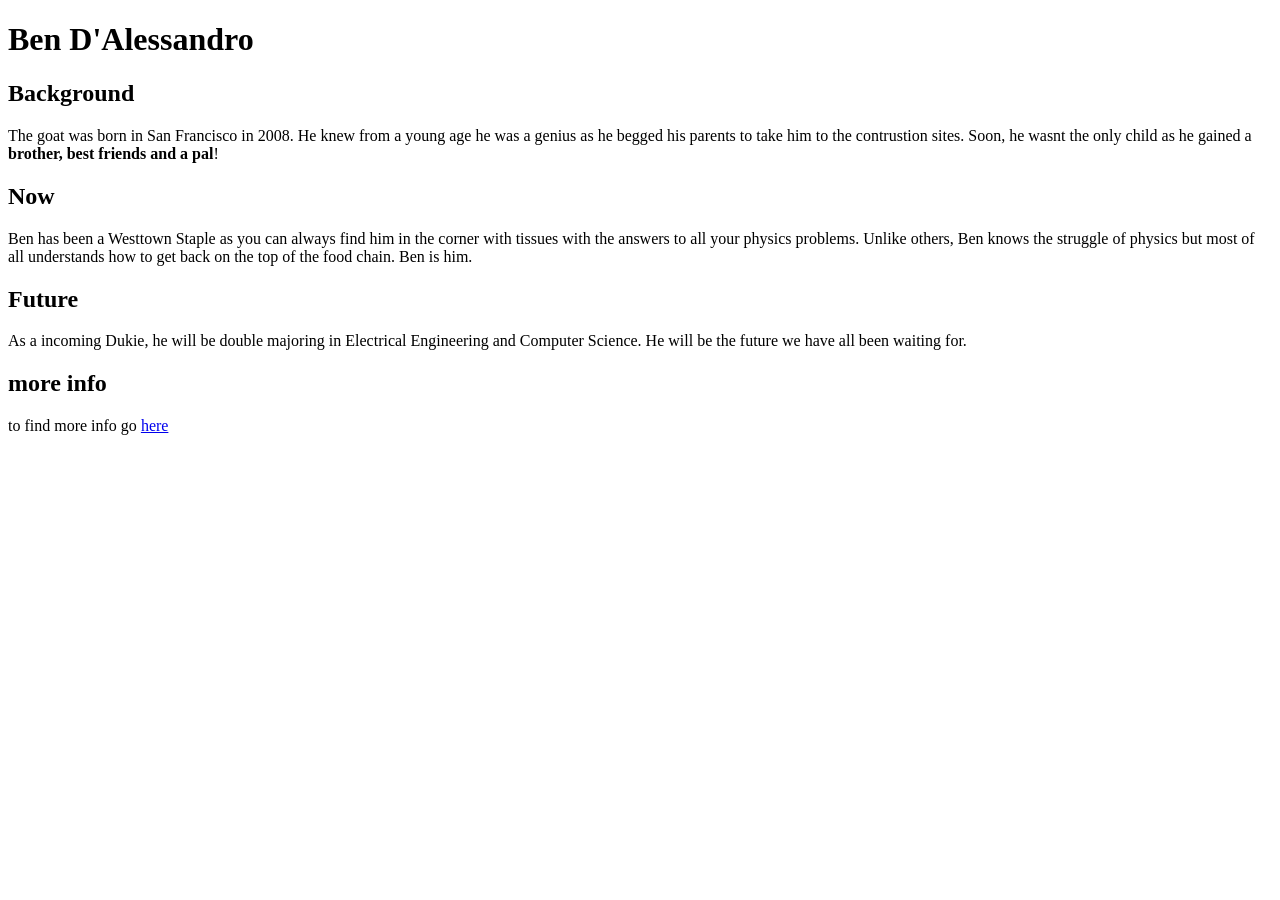
==== index.html @ d67b2fc5 "Create index.html" ====
<!DOCTYPE html>
<html>
	<head>
		<title>Your Page Title</title>
		<link rel="stylesheet" type="text/css" href="style.css">
	</head>

	<main>
	    <header><h1>Ben D'Alessandro</h1></header>
	    <article>
	        <section>
	            <h2>Background</h2>
	            <p>The goat was born in San Francisco in 2008. He knew from a young age he was a genius as he begged his parents to take him to the contrustion sites. Soon, he wasnt the only child as he gained a <strong>brother, best friends and a pal</strong>!
	            </p>
	        </section>
	        
	        <section>
	            <h2>Now</h2>
	            <p>Ben has been a Westtown Staple as you can always find him in the corner with tissues with the answers to all your physics problems. Unlike others, Ben knows the struggle of physics but most of all understands how to get back on the top of the food chain. Ben is him.
	            </p>
	        </section>
	        
	        <section>
	            <h2>Future</h2>
	            <p>As a incoming Dukie, he will be double majoring in Electrical Engineering and Computer Science. He will be the future we have all been waiting for.</p>
	        </section>
	    </article>
	    <footer>
	        <h2>more info</h2>
	        to find more info go <a href="https://en.wikipedia.org/w/index.php?search=Ben+D%27Alessandro&title=Special:Search&ns0=1">here</a>
	    </footer>

	</main>
	
</html>
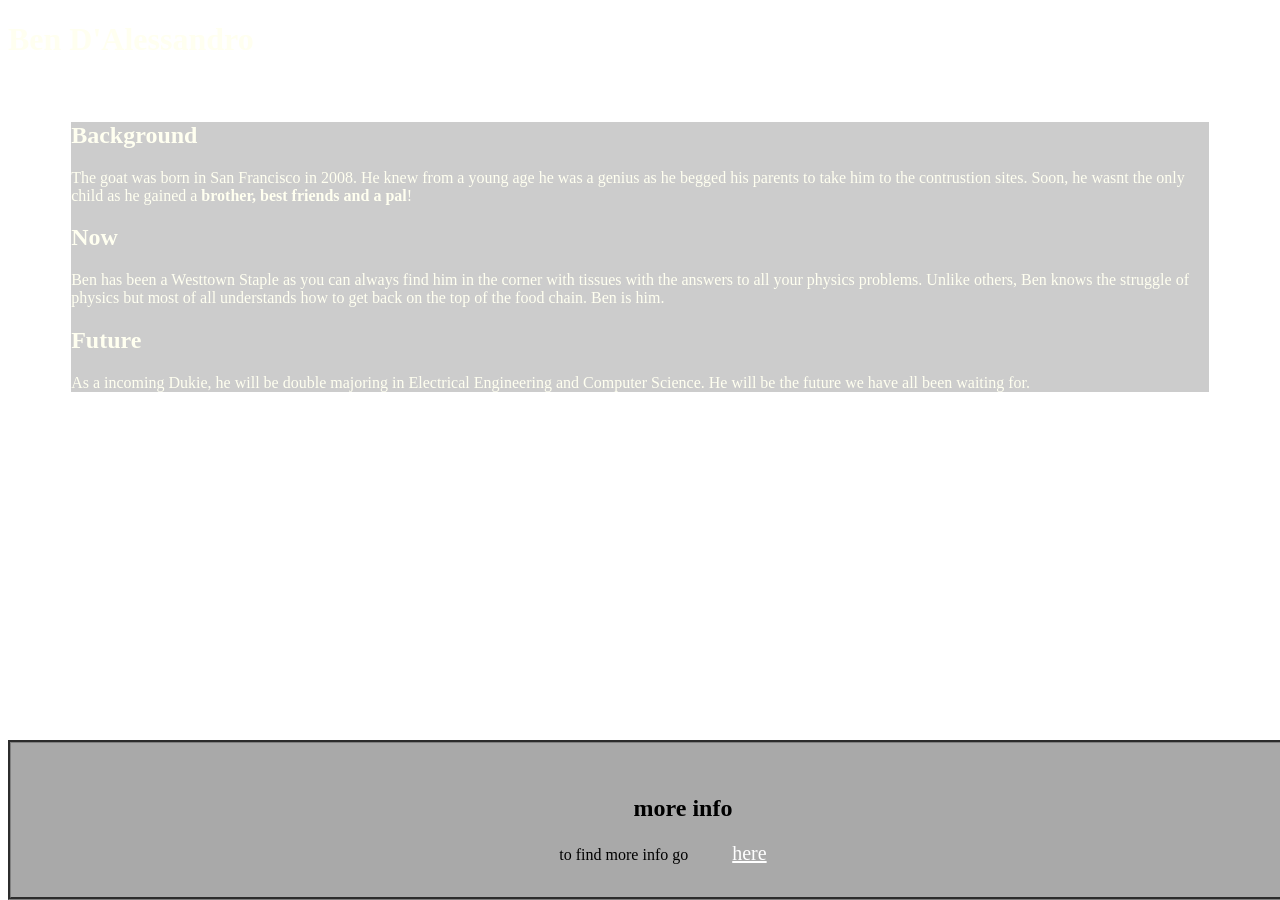
==== commit 347f22be: "Change page title from 'Your Page Title' to 'Hi'" ====
--- a/index.html
+++ b/index.html
@@ -1,7 +1,7 @@
 <!DOCTYPE html>
 <html>
 	<head>
-		<title>Your Page Title</title>
+		<title>Hi</title>
 		<link rel="stylesheet" type="text/css" href="style.css">
 	</head>
 
--- a/style.css
+++ b/style.css
@@ -0,0 +1,35 @@
+body{
+    /* You can change the background of the body*/
+    background-image:url("https://codehs.com/uploads/707f69c0b88bf17b30e5ba8a83736d27");
+    color:ivory;
+}
+
+/* Removes all default link styling */
+a:link, a:visited, a:hover, a:active{
+    margin:2em;
+    color:white;
+    font-size:20px;
+}
+
+article{
+    margin:5%;
+    
+    /* Adds a faint gray box behind the article so you can
+     see the text on the background image. If you remove the
+     background image, you may not need this box. */
+    background-color:rgba(128,128,128,0.4);
+}
+
+footer{
+    background-color:darkgray;
+    border: 3px groove  gray;
+    text-align:center;
+    color:black;
+    padding:2em;
+    
+    /* Sticks the footer to the bottom of the page*/
+    position: fixed;
+    bottom: 0;
+    width:100%;
+    
+}
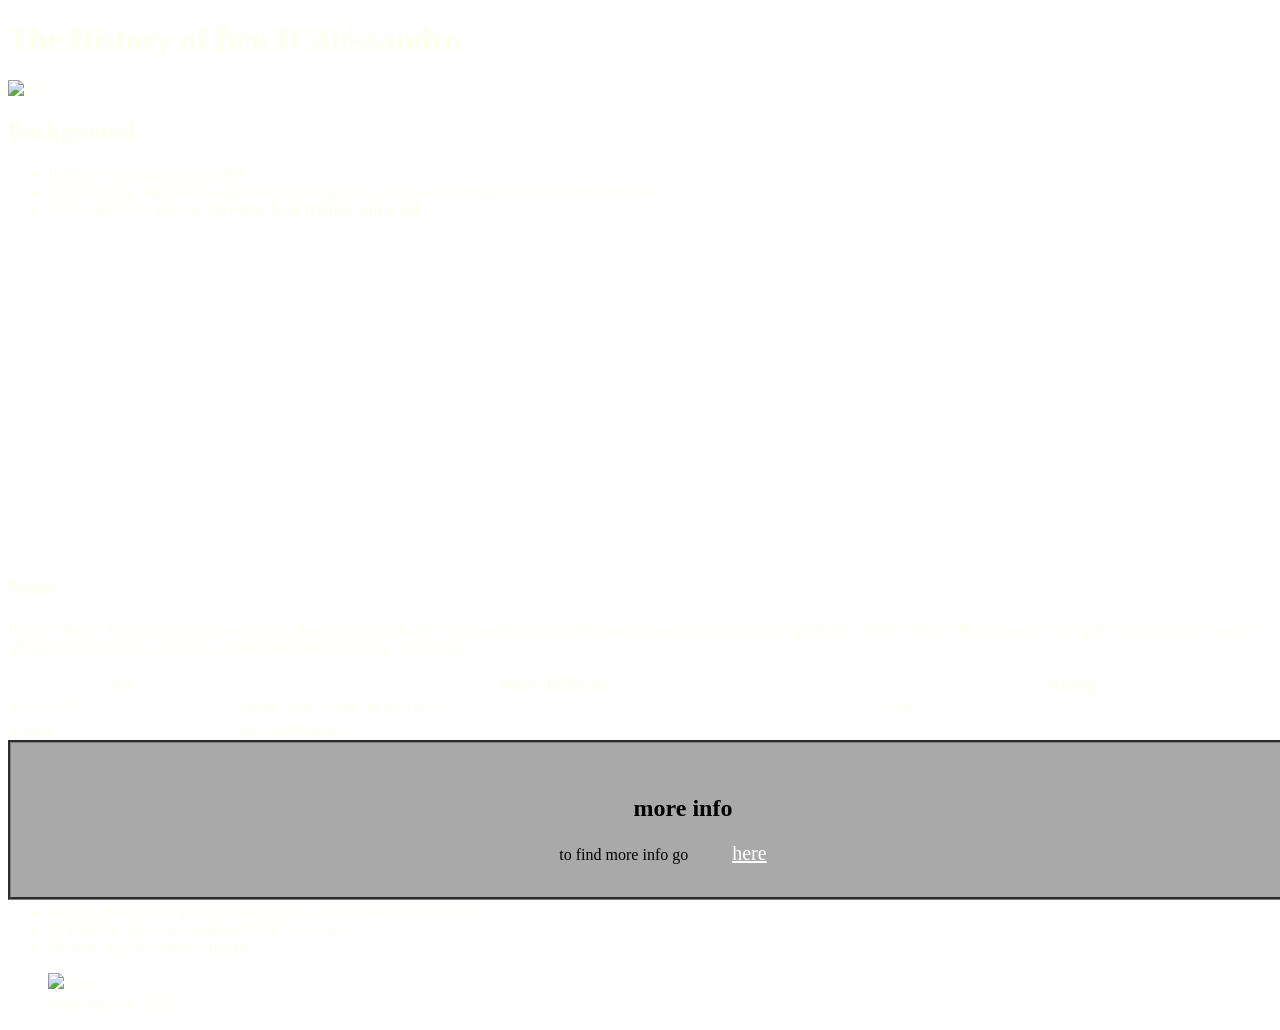
==== commit 1ec2b0ed: "Update index.html with new content and structure" ====
--- a/index.html
+++ b/index.html
@@ -1,35 +1,81 @@
 <!DOCTYPE html>
 <html>
 	<head>
-		<title>Hi</title>
+		<title>Ben D'Alessandro</title>
 		<link rel="stylesheet" type="text/css" href="style.css">
+		<meta charset="UTF-8">
 	</head>
 
-	<main>
-	    <header><h1>Ben D'Alessandro</h1></header>
-	    <article>
-	        <section>
-	            <h2>Background</h2>
-	            <p>The goat was born in San Francisco in 2008. He knew from a young age he was a genius as he begged his parents to take him to the contrustion sites. Soon, he wasnt the only child as he gained a <strong>brother, best friends and a pal</strong>!
-	            </p>
-	        </section>
-	        
-	        <section>
-	            <h2>Now</h2>
-	            <p>Ben has been a Westtown Staple as you can always find him in the corner with tissues with the answers to all your physics problems. Unlike others, Ben knows the struggle of physics but most of all understands how to get back on the top of the food chain. Ben is him.
-	            </p>
-	        </section>
-	        
-	        <section>
-	            <h2>Future</h2>
-	            <p>As a incoming Dukie, he will be double majoring in Electrical Engineering and Computer Science. He will be the future we have all been waiting for.</p>
-	        </section>
-	    </article>
-	    <footer>
-	        <h2>more info</h2>
-	        to find more info go <a href="https://en.wikipedia.org/w/index.php?search=Ben+D%27Alessandro&title=Special:Search&ns0=1">here</a>
-	    </footer>
+	<body>
 
-	</main>
-	
+	    <div class="header">
+	        <header><h1>The History of Ben D'Alessandro</h1></header>
+	    </div>
+
+	    <div class="background">
+	        <img src="https://codehs.com/uploads/eb7f86fe8139d083f0638828608a2a5a" alt="Ben" width="301px" height="401px" class="center">
+	        <h2>Background</h2>
+	        <ul class="center">
+	            <li>Born in San Francisco in 2008</li>
+	            <li>From a young age he was a genius as he begged his parents to take him to the contrustion sites</li>
+	            <li>Only child as he gained a <strong>brother, best friends and a pal</strong>!</li>
+	        </ul>
+
+	        <iframe class="center" width="560" height="315" src="https://www.youtube.com/embed/HdVg-2jn2OU?si=gzWe3Zu2I9cEXacu" title="YouTube video player" frameborder="0" allow="accelerometer; autoplay; clipboard-write; encrypted-media; gyroscope; picture-in-picture; web-share" allowfullscreen></iframe>
+	    </div>
+
+	    <div class="now">
+	        <h2>Now</h2>
+	        <p>
+	        Ben has been a Westtown Staple as you can always find him in the corner with tissues with the answers to all your physics problems. Unlike others, Ben knows the struggle of physics but most of all understands how to get back on the top of the food chain. Ben is him.
+	        </p>
+
+	        <table style="width:100%">
+	          <tr>
+	            <th>Job</th>
+	            <th>What did he do</th>
+	            <th>Rating</th>
+	          </tr>
+	          <tr>
+	            <td>Physics TA</td>
+	            <td>Always with tissues in the corner</td>
+	            <td>5 stars</td>
+	          </tr>
+	          <tr>
+	            <td>Friend</td>
+	            <td>Nice and helpful</td>
+	            <td><a href="https://www.ratemyprofessors.com/">5 stars</a></td>
+	          </tr>
+	        </table>
+	    </div>
+
+	    <div class="future">
+	        <h2>Future</h2>
+	        <p>As a incoming Dukie, he will be <i>double majoring</i> in Electrical Engineering and Computer Science. He will be the future we have all been waiting for.</p>
+	        <figure>
+            <img src="https://codehs.com/uploads/9d40e1af1ee25b67624655f989a83ed5" alt="Duke" width =650px height=450px class="center">
+            <figcaption>Duke Mascot, 2026, <a href="https://goduke.com/feature/BlueDevilMascot">https://goduke.com/feature/BlueDevilMascot</a></figcaption>
+            </figure>
+
+
+	        <ul class="center">
+	            <li>Ben has made many projects such as his scienctific Research project</li>
+	            <li>At Duke he hopes to continue being non chalant</li>
+	            <li>He will miss his friends <strong>dearly</strong></li>
+	        </ul>
+	    </div>
+            <figure>
+            <img src="https://codehs.com/uploads/19a059f18159a1ccd82a516e4aa49938" alt="Duke" width =650px height=450px class="center">
+            <figcaption>Duke Mascot, 2026, <a href="https://www.google.com/search?q=crying+emoji&sca_esv=e8481ae40804fa8e&rlz=1C5CHFA_enUS975US1003&udm=2&biw=1440&bih=754&ei=PL7XaYroN_ys5NoPj7al2QE&oq=crying+&gs_lp=[base64]&sclient=gws-wiz-img#sv=CAMSXhoyKhBlLXBFVzBwMzBaVllrNWNNMg5wRVcwcDMwWlZZazVjTToOQndrT1pIdmdDV042N00gBCokCg55NHZxd2JXVTVTWnctTRIQZS1wRVcwcDMwWlZZazVjTRgAMAEYByDXr-vpD0oIEAEYASABKAE">Go</a></figcaption>
+            </figure>
+
+	    <div class="footer">
+	        <footer>
+	            <h2>more info</h2>
+	            to find more info go 
+	            <a href="https://en.wikipedia.org/w/index.php?search=Ben+D%27Alessandro&title=Special:Search&ns0=1">here</a>
+	        </footer>
+	    </div>
+
+	</body>
 </html>
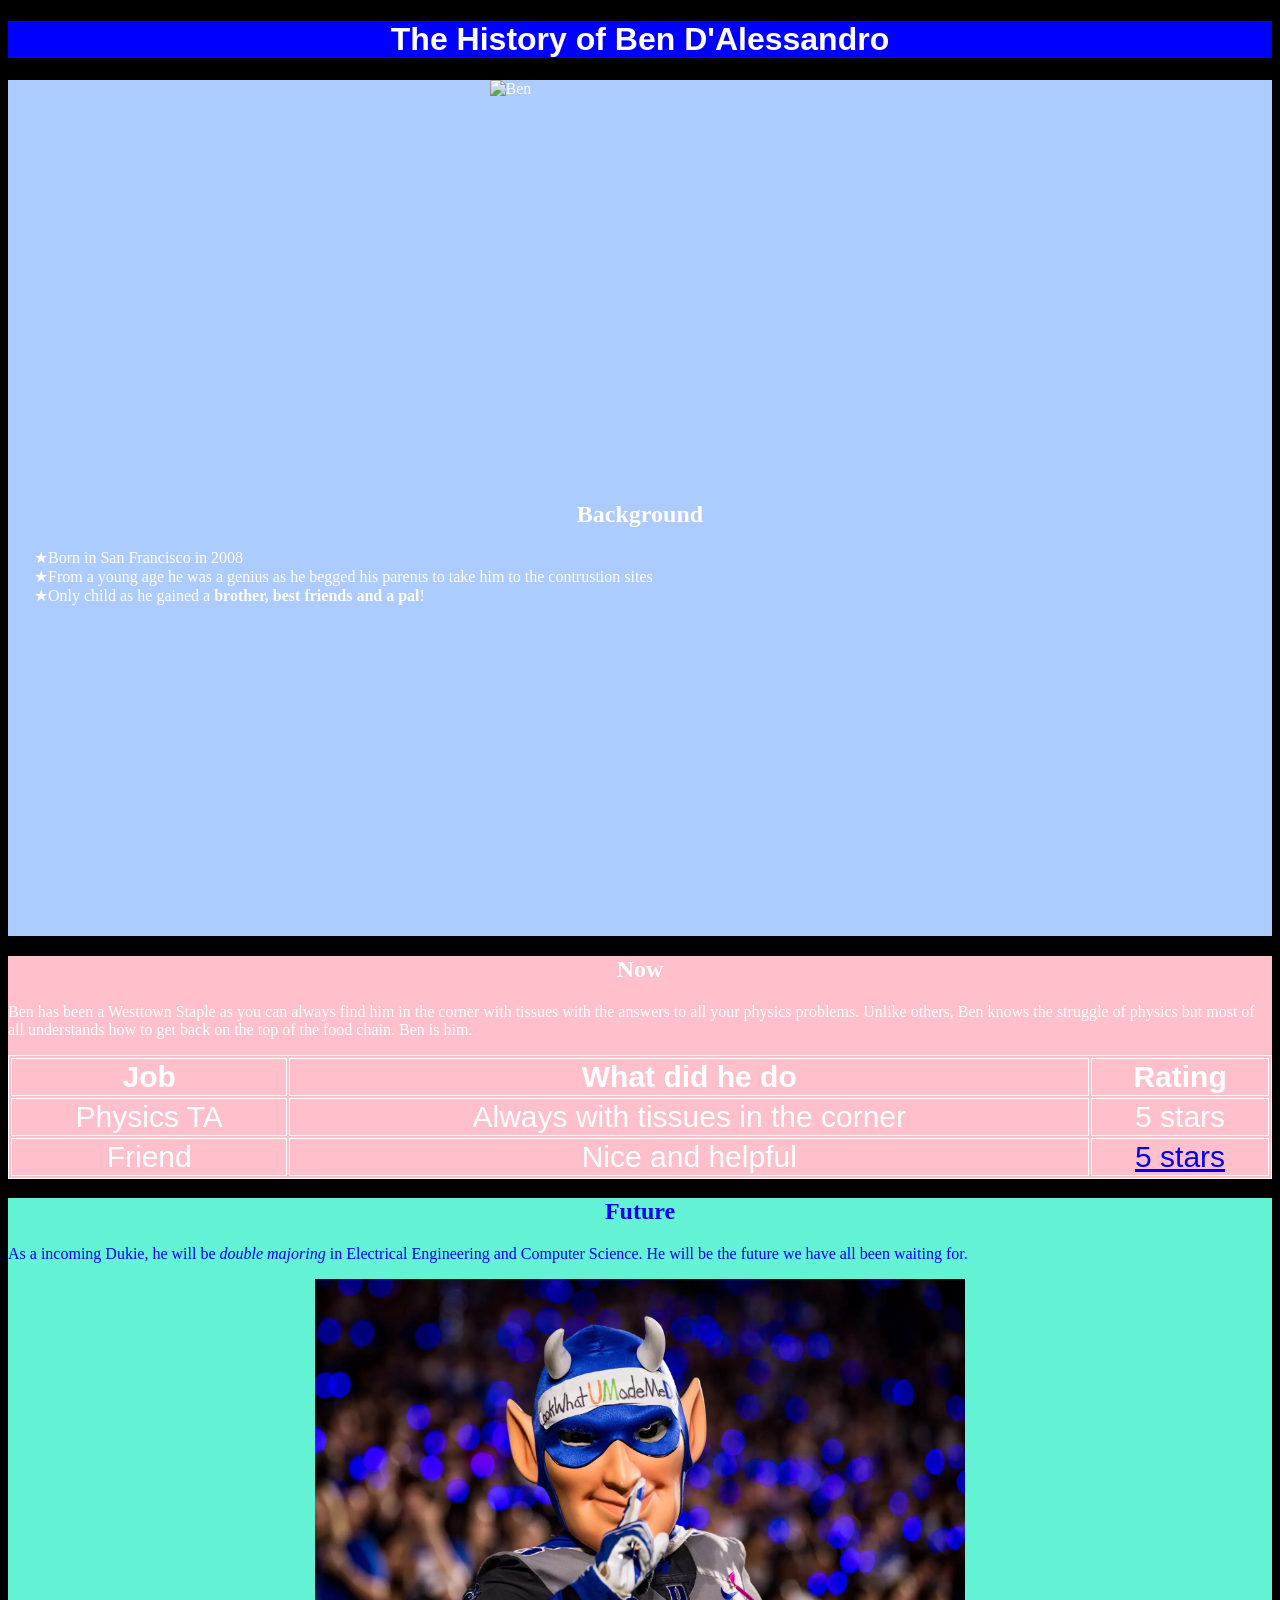
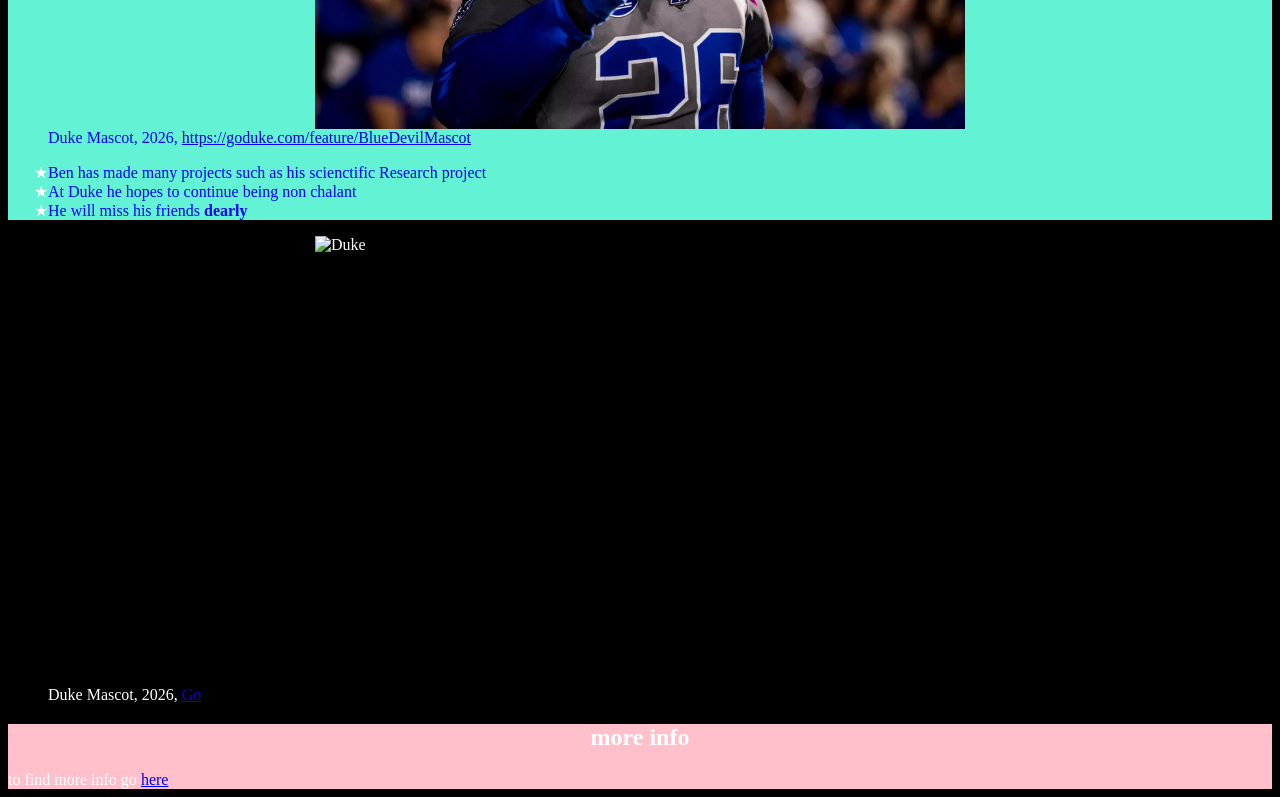
==== commit ffb14d29: "Replace Duke image source with local file" ====
--- a/index.html
+++ b/index.html
@@ -53,7 +53,7 @@
 	        <h2>Future</h2>
 	        <p>As a incoming Dukie, he will be <i>double majoring</i> in Electrical Engineering and Computer Science. He will be the future we have all been waiting for.</p>
 	        <figure>
-            <img src="https://codehs.com/uploads/9d40e1af1ee25b67624655f989a83ed5" alt="Duke" width =650px height=450px class="center">
+			<img src="duke.webp" alt="Duke image" width =650px height=450px class="center">
             <figcaption>Duke Mascot, 2026, <a href="https://goduke.com/feature/BlueDevilMascot">https://goduke.com/feature/BlueDevilMascot</a></figcaption>
             </figure>
 
--- a/style.css
+++ b/style.css
@@ -1,35 +1,55 @@
-body{
-    /* You can change the background of the body*/
-    background-image:url("https://codehs.com/uploads/707f69c0b88bf17b30e5ba8a83736d27");
-    color:ivory;
+h1 {
+    text-align:center;
+    color:white;
+    font-family:"Gill Sans", sans-serif;
 }
+body {
+    /*background-color:rgb(179, 204, 255);*/
+    background-color:black;
+    color:white;
+}
+img {
+    align: center;
+}
+.center {
+  display: block;
+  margin-left: auto;
+  margin-right: auto;
+}
+.header {
+    background-color:blue;
+}
+.background {
+    background-color:rgb(172,203,255);
+}
+.now{
+    background-color:pink;
+}
+.future {
+    background-color:rgb(100,242,212);
+    color:blue;
 
-/* Removes all default link styling */
-a:link, a:visited, a:hover, a:active{
-    margin:2em;
-    color:white;
-    font-size:20px;
 }
+.footer{
+    background-color: pink;
 
-article{
-    margin:5%;
-    
-    /* Adds a faint gray box behind the article so you can
-     see the text on the background image. If you remove the
-     background image, you may not need this box. */
-    background-color:rgba(128,128,128,0.4);
 }
-
-footer{
-    background-color:darkgray;
-    border: 3px groove  gray;
+h2 {
+    font-family: Georgia;
     text-align:center;
-    color:black;
-    padding:2em;
-    
-    /* Sticks the footer to the bottom of the page*/
-    position: fixed;
-    bottom: 0;
-    width:100%;
-    
 }
+ul {
+  list-style-type: '★';
+}
+li::marker {
+  color: white;
+}
+p {
+    text-size:100px;
+}
+table, th, td {
+  border:1px solid white;
+  text-align:center;
+  font-size:30px;
+  font-family:sans-serif;
+}
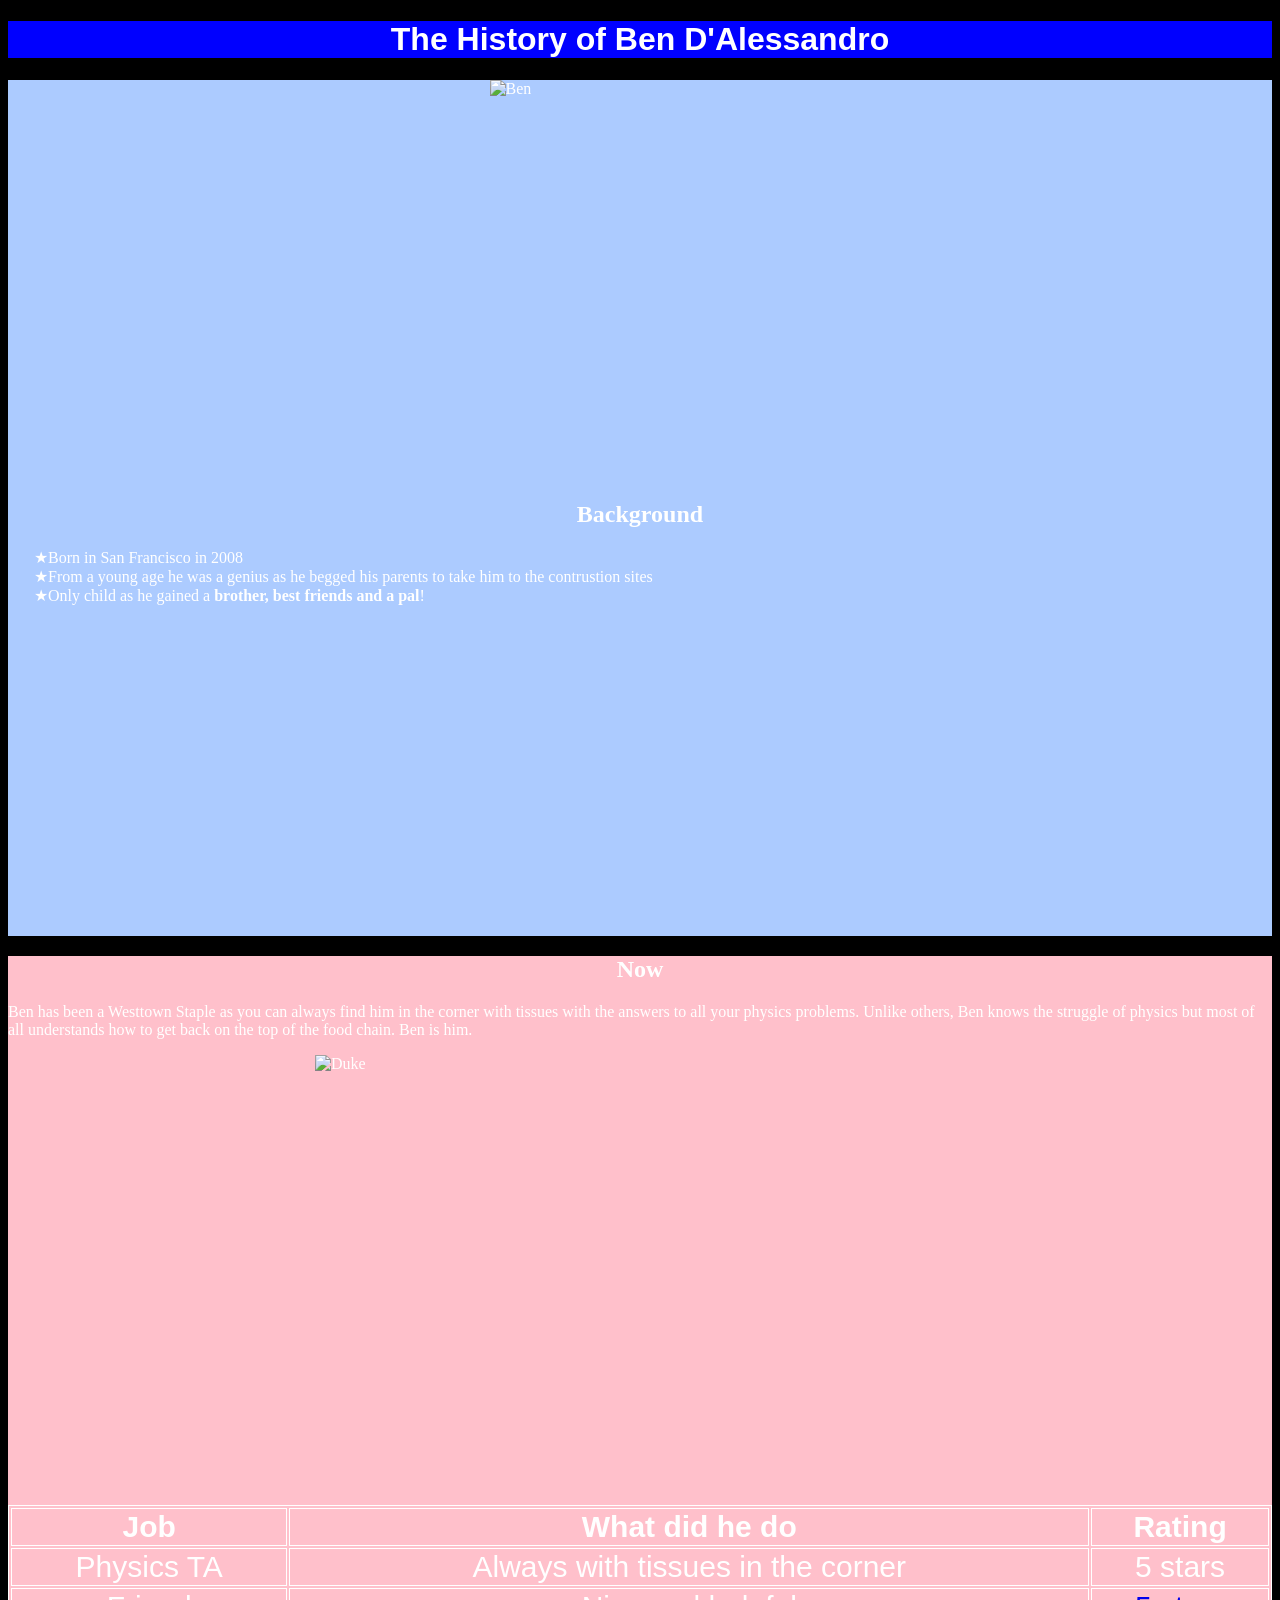
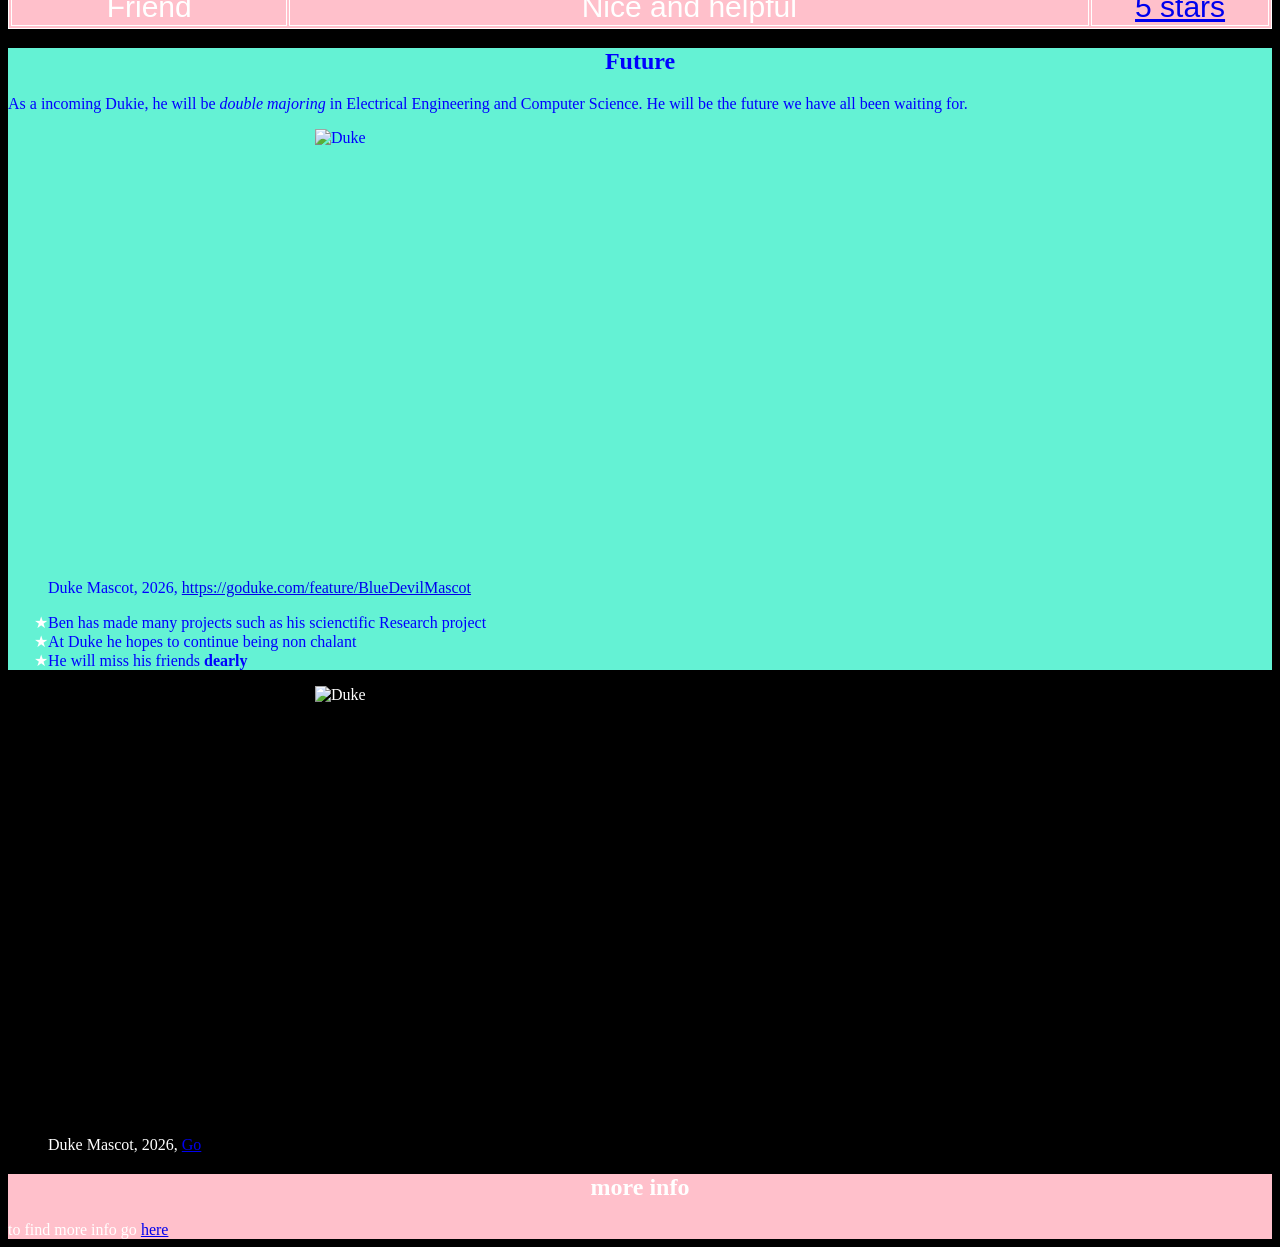
==== commit 0a5b4925: "Update images and fix HTML structure" ====
--- a/index.html
+++ b/index.html
@@ -29,6 +29,8 @@
 	        <p>
 	        Ben has been a Westtown Staple as you can always find him in the corner with tissues with the answers to all your physics problems. Unlike others, Ben knows the struggle of physics but most of all understands how to get back on the top of the food chain. Ben is him.
 	        </p>
+	        <img src="https://codehs.com/uploads/cd5ed0eac62012f69c53fa16dbef8ef2" alt="Duke" width =650px height=450px class="center">
+
 
 	        <table style="width:100%">
 	          <tr>
@@ -53,7 +55,7 @@
 	        <h2>Future</h2>
 	        <p>As a incoming Dukie, he will be <i>double majoring</i> in Electrical Engineering and Computer Science. He will be the future we have all been waiting for.</p>
 	        <figure>
-			<img src="duke.webp" alt="Duke image" width =650px height=450px class="center">
+            <img src="https://codehs.com/uploads/9d40e1af1ee25b67624655f989a83ed5" alt="Duke" width =650px height=450px class="center">
             <figcaption>Duke Mascot, 2026, <a href="https://goduke.com/feature/BlueDevilMascot">https://goduke.com/feature/BlueDevilMascot</a></figcaption>
             </figure>
 
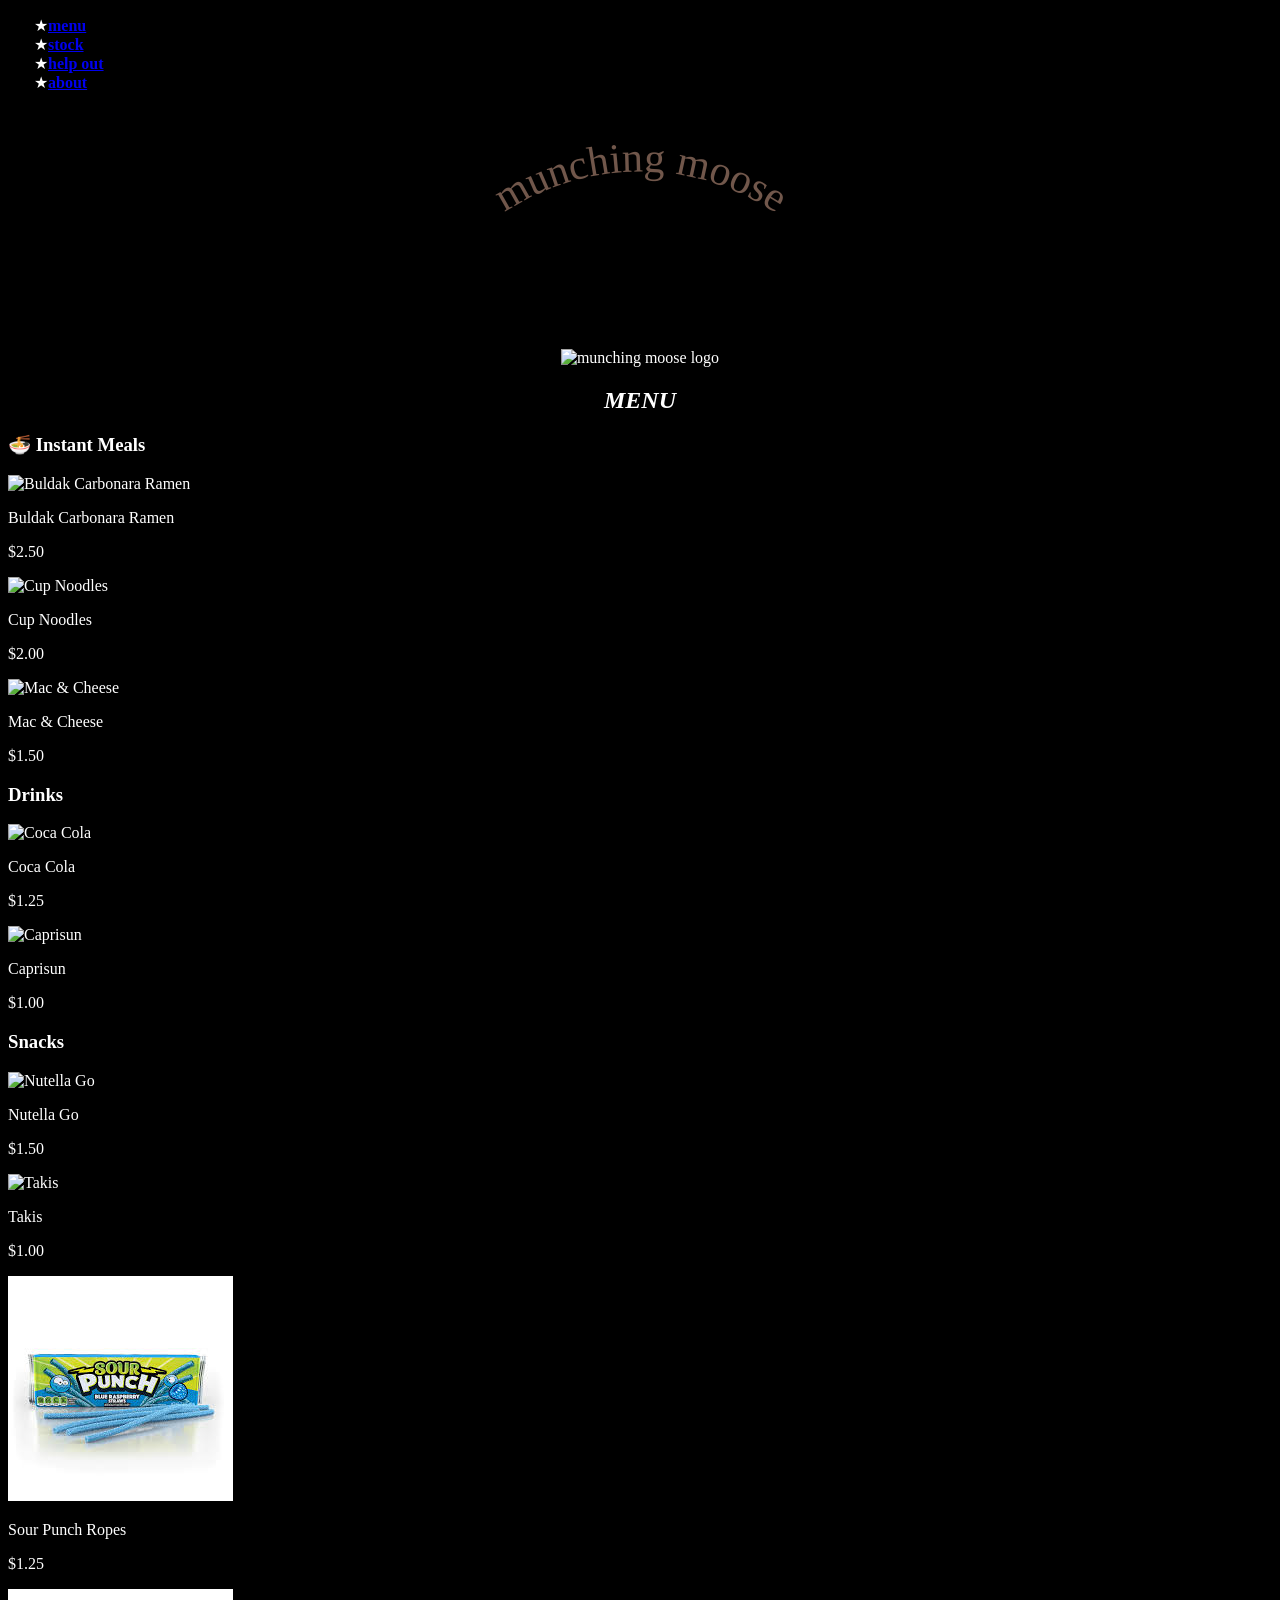
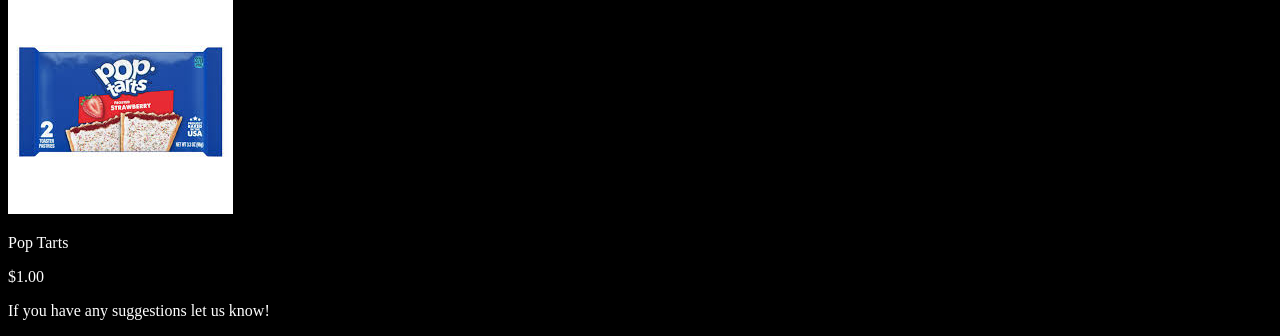
==== commit a24fb559: "Update print statement from 'Hello' to 'Goodbye'" ====
--- a/index.html
+++ b/index.html
@@ -1,83 +1,95 @@
 <!DOCTYPE html>
-<html>
+<html lang="en">
 	<head>
-		<title>Ben D'Alessandro</title>
+        <meta charset="UTF-8" />
+        <meta name="viewport" content="width=device-width, initial-scale=1.0" />
 		<link rel="stylesheet" type="text/css" href="style.css">
-		<meta charset="UTF-8">
+		<title>munching moose</title>
 	</head>
 
 	<body>
 
-	    <div class="header">
-	        <header><h1>The History of Ben D'Alessandro</h1></header>
-	    </div>
-
-	    <div class="background">
-	        <img src="https://codehs.com/uploads/eb7f86fe8139d083f0638828608a2a5a" alt="Ben" width="301px" height="401px" class="center">
-	        <h2>Background</h2>
-	        <ul class="center">
-	            <li>Born in San Francisco in 2008</li>
-	            <li>From a young age he was a genius as he begged his parents to take him to the contrustion sites</li>
-	            <li>Only child as he gained a <strong>brother, best friends and a pal</strong>!</li>
-	        </ul>
-
-	        <iframe class="center" width="560" height="315" src="https://www.youtube.com/embed/HdVg-2jn2OU?si=gzWe3Zu2I9cEXacu" title="YouTube video player" frameborder="0" allow="accelerometer; autoplay; clipboard-write; encrypted-media; gyroscope; picture-in-picture; web-share" allowfullscreen></iframe>
-	    </div>
-
-	    <div class="now">
-	        <h2>Now</h2>
-	        <p>
-	        Ben has been a Westtown Staple as you can always find him in the corner with tissues with the answers to all your physics problems. Unlike others, Ben knows the struggle of physics but most of all understands how to get back on the top of the food chain. Ben is him.
-	        </p>
-	        <img src="https://codehs.com/uploads/cd5ed0eac62012f69c53fa16dbef8ef2" alt="Duke" width =650px height=450px class="center">
-
-
-	        <table style="width:100%">
-	          <tr>
-	            <th>Job</th>
-	            <th>What did he do</th>
-	            <th>Rating</th>
-	          </tr>
-	          <tr>
-	            <td>Physics TA</td>
-	            <td>Always with tissues in the corner</td>
-	            <td>5 stars</td>
-	          </tr>
-	          <tr>
-	            <td>Friend</td>
-	            <td>Nice and helpful</td>
-	            <td><a href="https://www.ratemyprofessors.com/">5 stars</a></td>
-	          </tr>
-	        </table>
-	    </div>
-
-	    <div class="future">
-	        <h2>Future</h2>
-	        <p>As a incoming Dukie, he will be <i>double majoring</i> in Electrical Engineering and Computer Science. He will be the future we have all been waiting for.</p>
-	        <figure>
-            <img src="https://codehs.com/uploads/9d40e1af1ee25b67624655f989a83ed5" alt="Duke" width =650px height=450px class="center">
-            <figcaption>Duke Mascot, 2026, <a href="https://goduke.com/feature/BlueDevilMascot">https://goduke.com/feature/BlueDevilMascot</a></figcaption>
-            </figure>
-
-
-	        <ul class="center">
-	            <li>Ben has made many projects such as his scienctific Research project</li>
-	            <li>At Duke he hopes to continue being non chalant</li>
-	            <li>He will miss his friends <strong>dearly</strong></li>
-	        </ul>
-	    </div>
-            <figure>
-            <img src="https://codehs.com/uploads/19a059f18159a1ccd82a516e4aa49938" alt="Duke" width =650px height=450px class="center">
-            <figcaption>Duke Mascot, 2026, <a href="https://www.google.com/search?q=crying+emoji&sca_esv=e8481ae40804fa8e&rlz=1C5CHFA_enUS975US1003&udm=2&biw=1440&bih=754&ei=PL7XaYroN_ys5NoPj7al2QE&oq=crying+&gs_lp=[base64]&sclient=gws-wiz-img#sv=CAMSXhoyKhBlLXBFVzBwMzBaVllrNWNNMg5wRVcwcDMwWlZZazVjTToOQndrT1pIdmdDV042N00gBCokCg55NHZxd2JXVTVTWnctTRIQZS1wRVcwcDMwWlZZazVjTRgAMAEYByDXr-vpD0oIEAEYASABKAE">Go</a></figcaption>
-            </figure>
-
-	    <div class="footer">
-	        <footer>
-	            <h2>more info</h2>
-	            to find more info go 
-	            <a href="https://en.wikipedia.org/w/index.php?search=Ben+D%27Alessandro&title=Special:Search&ns0=1">here</a>
-	        </footer>
-	    </div>
-
-	</body>
+        <ul class="nav-links">
+            <li><a href="index.html"><strong>menu</strong></a></li>
+            <li><a href="stock.html"><strong>stock</strong></a></li>
+            <li><a href="helpout.html"><strong>help out</strong></a></li>
+            <li><a href="about.html"><strong>about</strong></a></li>
+        </ul>
+        <div class="header-area">
+            <svg viewBox="0 0 500 200" style="width: 100%; max-width: 600px; display: block; margin: 0 auto;">
+                <path id="curve" fill="none" d="M73.2,148.6c4-6.1,65.5-96.8,178.6-95.6c111.3,1.2,170.8,90.3,175.1,97" />
+                <text text-anchor="middle" font-family='Montserrat' font-size="35" fill="rgb(113, 87, 75)">
+                    <textPath xlink:href="#curve" startOffset="50%">
+                        munching moose
+                    </textPath>
+                </text>
+            </svg>
+            
+            <div align="center"><img class="moose-logo" align="center" src="https://codehs.com/uploads/d18452cc6665d926593ce4e2d867bede" alt="munching moose logo"></div>
+        </div>
+        
+        <h2><em><strong>MENU</strong></em></h2>
+ 
+        <h3 class="category-title">🍜 Instant Meals</h3>
+        <section class="menu-grid">
+            <div class="menu-item">
+                <img src="https://exoticers.com/cdn/shop/products/Buldak-Spicy-Chicken-Carbonara-Ramen-Noodles_5.png?v=1653843661" alt="Buldak Carbonara Ramen">
+                <p class="item-name">Buldak Carbonara Ramen</p>
+                <p class="item-price">$2.50</p>
+            </div>
+            <div class="menu-item">
+                <img src="https://www.nissinfoods.com/wp-content/uploads/2023/03/CP-13003-GG_US_CN_Bicep_Chicken_CLUB-Unit-3-4-top-png.png" alt="Cup Noodles">
+                <p class="item-name">Cup Noodles</p>
+                <p class="item-price">$2.00</p>
+            </div>
+            <div class="menu-item">
+                <img src="https://res.cloudinary.com/kraft-heinz-whats-cooking-ca/image/upload/f_auto/q_auto/r_8/c_limit,w_3840/v1/dxp-images/brands/products/00021000010875-original-mac--cheese-macaroni-and-cheese-dinner/marketing-view-color-front_content-hub-10776870_baab12f36f937f9b43f7ce1c2693235c?_a=BAVMn6ID0" alt="Mac & Cheese">
+                <p class="item-name">Mac & Cheese</p>
+                <p class="item-price">$1.50</p>
+            </div>
+        </section>
+ 
+        <h3 class="category-title">Drinks</h3>
+        <section class="menu-grid">
+            <div class="menu-item">
+                <img src="https://static.vecteezy.com/system/resources/previews/037/751/381/non_2x/coca-cola-plastic-bottle-isolated-on-transparent-background-free-png.png" alt="Coca Cola">
+                <p class="item-name">Coca Cola</p>
+                <p class="item-price">$1.25</p>
+            </div>
+            <div class="menu-item">
+                <img src="https://www.capri-sun.com/assets/Uploads/pages/products/TP_Orange_clean-v2.png" alt="Caprisun">
+                <p class="item-name">Caprisun</p>
+                <p class="item-price">$1.00</p>
+            </div>
+        </section>
+ 
+        <h3 class="category-title">Snacks</h3>
+        <section class="menu-grid">
+            <div class="menu-item">
+                <img src="https://www.nutella.com/us/sites/nutella_us/files/2026-02/nutellago-pretzelstick-mobile.png?t=1777545065" alt="Nutella Go">
+                <p class="item-name">Nutella Go</p>
+                <p class="item-price">$1.50</p>
+            </div>
+            <div class="menu-item">
+                <img src="https://takis-us-v2-staging-assets.s3.amazonaws.com/2023-08/Rolls_BlueHeat_Hero_Image_Mobile.png?VersionId=ZotKHXwUV8kGaKOXLLp2ytwK8afepGAJ" alt="Takis">
+                <p class="item-name">Takis</p>
+                <p class="item-price">$1.00</p>
+            </div>
+            <div class="menu-item">
+                <img src="[data-uri]" alt="Sour Punch Ropes">
+                <p class="item-name">Sour Punch Ropes</p>
+                <p class="item-price">$1.25</p>
+            </div>
+            <div class="menu-item">
+                <img src="[data-uri]" alt="Pop Tarts">
+                <p class="item-name">Pop Tarts</p>
+                <p class="item-price">$1.00</p>
+            </div>
+        </section>
+        
+        <footer>
+            <p class ="center">If you have any suggestions let us know!</p>
+        </footer>
+    </body>
+	
 </html>
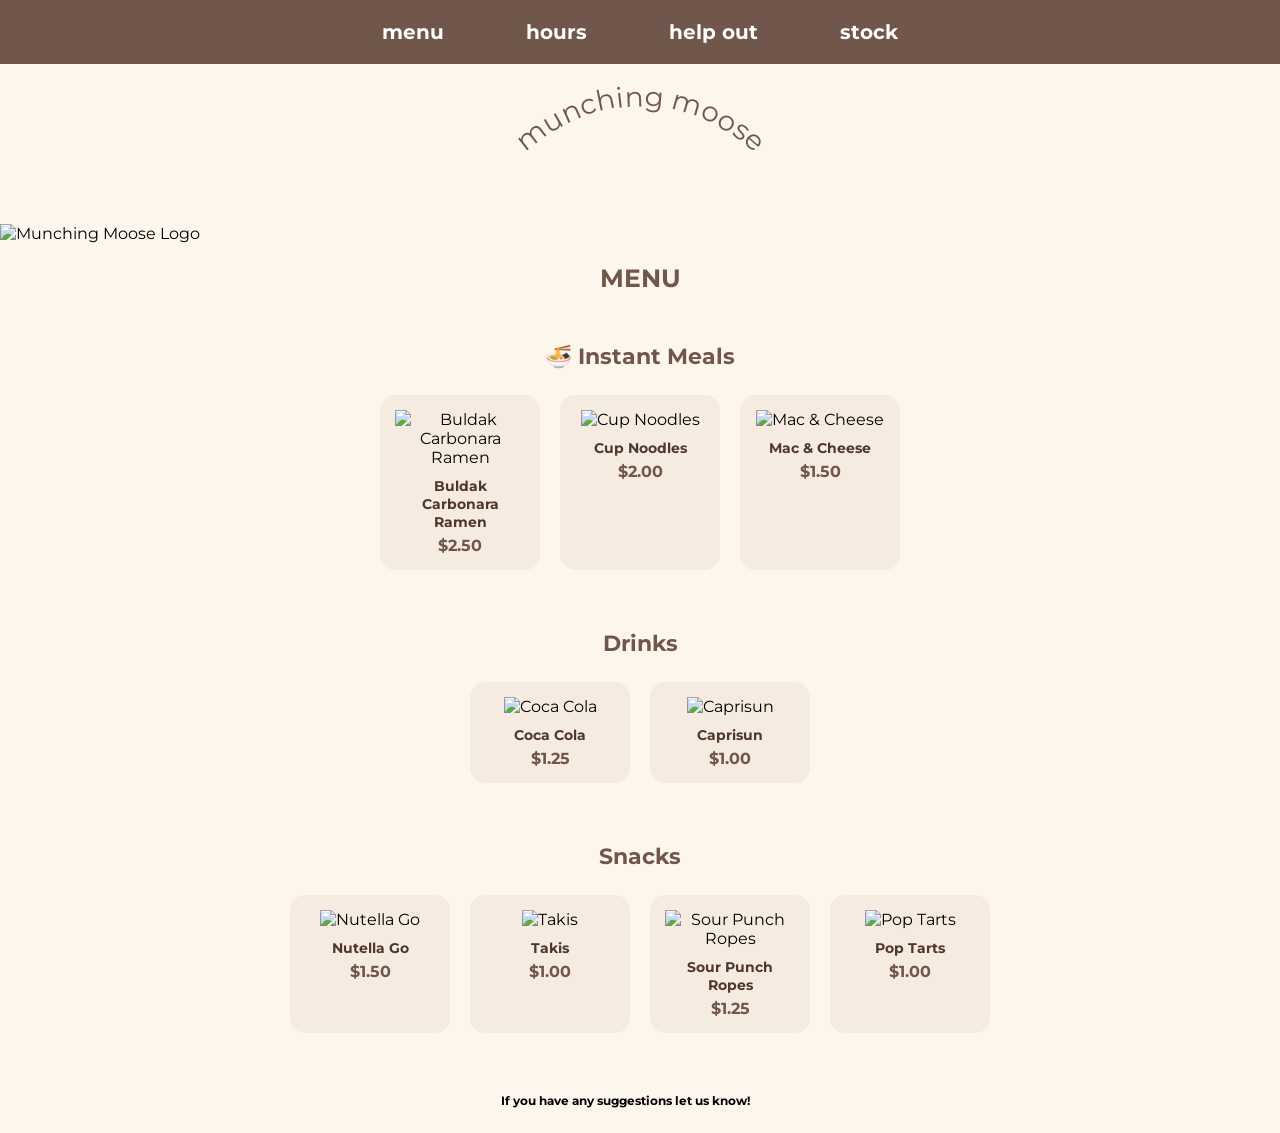
==== commit dfeb9515: "Update fmt.Println message from 'Hello' to 'Goodbye'" ====
--- a/index.html
+++ b/index.html
@@ -1,95 +1,102 @@
 <!DOCTYPE html>
 <html lang="en">
-	<head>
-        <meta charset="UTF-8" />
-        <meta name="viewport" content="width=device-width, initial-scale=1.0" />
-		<link rel="stylesheet" type="text/css" href="style.css">
-		<title>munching moose</title>
-	</head>
+<head>
+    <meta charset="UTF-8" />
+    <meta name="viewport" content="width=device-width, initial-scale=1.0" />
+    <link rel="stylesheet" type="text/css" href="style.css">
+    <title>munching moose — admin</title>
+</head>
+<body>
+    <ul class="nav-links">
+        <li><a href="index.html"><strong>menu</strong></a></li>
+        <li><a href="hours.html"><strong>hours</strong></a></li>
+        <li><a href="helpout.html"><strong>help out</strong></a></li>
+        <li><a href="stock.html"><strong>stock</strong></a></li>
+    </ul>
+        </nav>
 
-	<body>
-
-        <ul class="nav-links">
-            <li><a href="index.html"><strong>menu</strong></a></li>
-            <li><a href="stock.html"><strong>stock</strong></a></li>
-            <li><a href="helpout.html"><strong>help out</strong></a></li>
-            <li><a href="about.html"><strong>about</strong></a></li>
-        </ul>
-        <div class="header-area">
-            <svg viewBox="0 0 500 200" style="width: 100%; max-width: 600px; display: block; margin: 0 auto;">
+<div class="logo-container">
+            <svg viewBox="0 0 500 200" class="svg-curve-text">
                 <path id="curve" fill="none" d="M73.2,148.6c4-6.1,65.5-96.8,178.6-95.6c111.3,1.2,170.8,90.3,175.1,97" />
-                <text text-anchor="middle" font-family='Montserrat' font-size="35" fill="rgb(113, 87, 75)">
-                    <textPath xlink:href="#curve" startOffset="50%">
+                <text text-anchor="middle" font-family="Montserrat" font-size="35" fill="rgb(113, 87, 75)">
+                    <textPath href="#curve" startOffset="50%">
                         munching moose
                     </textPath>
                 </text>
             </svg>
-            
-            <div align="center"><img class="moose-logo" align="center" src="https://codehs.com/uploads/d18452cc6665d926593ce4e2d867bede" alt="munching moose logo"></div>
+            <img class="logo" src="https://codehs.com/uploads/5b9c37dcf72d8323cf6f2055f85d188b" alt="Munching Moose Logo">
         </div>
-        
-        <h2><em><strong>MENU</strong></em></h2>
+    </header>
+    
+    <main>
+        <h2 class="main-title">MENU</h2>
  
-        <h3 class="category-title">🍜 Instant Meals</h3>
-        <section class="menu-grid">
-            <div class="menu-item">
-                <img src="https://exoticers.com/cdn/shop/products/Buldak-Spicy-Chicken-Carbonara-Ramen-Noodles_5.png?v=1653843661" alt="Buldak Carbonara Ramen">
-                <p class="item-name">Buldak Carbonara Ramen</p>
-                <p class="item-price">$2.50</p>
-            </div>
-            <div class="menu-item">
-                <img src="https://www.nissinfoods.com/wp-content/uploads/2023/03/CP-13003-GG_US_CN_Bicep_Chicken_CLUB-Unit-3-4-top-png.png" alt="Cup Noodles">
-                <p class="item-name">Cup Noodles</p>
-                <p class="item-price">$2.00</p>
-            </div>
-            <div class="menu-item">
-                <img src="https://res.cloudinary.com/kraft-heinz-whats-cooking-ca/image/upload/f_auto/q_auto/r_8/c_limit,w_3840/v1/dxp-images/brands/products/00021000010875-original-mac--cheese-macaroni-and-cheese-dinner/marketing-view-color-front_content-hub-10776870_baab12f36f937f9b43f7ce1c2693235c?_a=BAVMn6ID0" alt="Mac & Cheese">
-                <p class="item-name">Mac & Cheese</p>
-                <p class="item-price">$1.50</p>
+        <section class="menu-category">
+            <h3 class="category-title">🍜 Instant Meals</h3>
+            <div class="menu-grid">
+                <div class="menu-item">
+                    <img src="https://exoticers.com/cdn/shop/products/Buldak-Spicy-Chicken-Carbonara-Ramen-Noodles_5.png?v=1653843661" alt="Buldak Carbonara Ramen">
+                    <p class="item-name">Buldak Carbonara Ramen</p>
+                    <p class="item-price">$2.50</p>
+                </div>
+                <div class="menu-item">
+                    <img src="https://www.nissinfoods.com/wp-content/uploads/2023/03/CP-13003-GG_US_CN_Bicep_Chicken_CLUB-Unit-3-4-top-png.png" alt="Cup Noodles">
+                    <p class="item-name">Cup Noodles</p>
+                    <p class="item-price">$2.00</p>
+                </div>
+                <div class="menu-item">
+                    <img src="https://res.cloudinary.com/kraft-heinz-whats-cooking-ca/image/upload/f_auto/q_auto/r_8/c_limit,w_3840/v1/dxp-images/brands/products/00021000010875-original-mac--cheese-macaroni-and-cheese-dinner/marketing-view-color-front_content-hub-10776870_baab12f36f937f9b43f7ce1c2693235c?_a=BAVMn6ID0" alt="Mac & Cheese">
+                    <p class="item-name">Mac & Cheese</p>
+                    <p class="item-price">$1.50</p>
+                </div>
             </div>
         </section>
  
-        <h3 class="category-title">Drinks</h3>
-        <section class="menu-grid">
-            <div class="menu-item">
-                <img src="https://static.vecteezy.com/system/resources/previews/037/751/381/non_2x/coca-cola-plastic-bottle-isolated-on-transparent-background-free-png.png" alt="Coca Cola">
-                <p class="item-name">Coca Cola</p>
-                <p class="item-price">$1.25</p>
-            </div>
-            <div class="menu-item">
-                <img src="https://www.capri-sun.com/assets/Uploads/pages/products/TP_Orange_clean-v2.png" alt="Caprisun">
-                <p class="item-name">Caprisun</p>
-                <p class="item-price">$1.00</p>
+        <section class="menu-category">
+            <h3 class="category-title">Drinks</h3>
+            <div class="menu-grid">
+                <div class="menu-item">
+                    <img src="https://static.vecteezy.com/system/resources/previews/037/751/381/non_2x/coca-cola-plastic-bottle-isolated-on-transparent-background-free-png.png" alt="Coca Cola">
+                    <p class="item-name">Coca Cola</p>
+                    <p class="item-price">$1.25</p>
+                </div>
+                <div class="menu-item">
+                    <img src="https://www.capri-sun.com/assets/Uploads/pages/products/TP_Orange_clean-v2.png" alt="Caprisun">
+                    <p class="item-name">Caprisun</p>
+                    <p class="item-price">$1.00</p>
+                </div>
             </div>
         </section>
  
-        <h3 class="category-title">Snacks</h3>
-        <section class="menu-grid">
-            <div class="menu-item">
-                <img src="https://www.nutella.com/us/sites/nutella_us/files/2026-02/nutellago-pretzelstick-mobile.png?t=1777545065" alt="Nutella Go">
-                <p class="item-name">Nutella Go</p>
-                <p class="item-price">$1.50</p>
-            </div>
-            <div class="menu-item">
-                <img src="https://takis-us-v2-staging-assets.s3.amazonaws.com/2023-08/Rolls_BlueHeat_Hero_Image_Mobile.png?VersionId=ZotKHXwUV8kGaKOXLLp2ytwK8afepGAJ" alt="Takis">
-                <p class="item-name">Takis</p>
-                <p class="item-price">$1.00</p>
-            </div>
-            <div class="menu-item">
-                <img src="[data-uri]" alt="Sour Punch Ropes">
-                <p class="item-name">Sour Punch Ropes</p>
-                <p class="item-price">$1.25</p>
-            </div>
-            <div class="menu-item">
-                <img src="[data-uri]" alt="Pop Tarts">
-                <p class="item-name">Pop Tarts</p>
-                <p class="item-price">$1.00</p>
+        <section class="menu-category">
+            <h3 class="category-title">Snacks</h3>
+            <div class="menu-grid">
+                <div class="menu-item">
+                    <img src="https://www.nutella.com/us/sites/nutella_us/files/2026-02/nutellago-pretzelstick-mobile.png?t=1777545065" alt="Nutella Go">
+                    <p class="item-name">Nutella Go</p>
+                    <p class="item-price">$1.50</p>
+                </div>
+                <div class="menu-item">
+                    <img src="https://takis-us-v2-staging-assets.s3.amazonaws.com/2023-08/Rolls_BlueHeat_Hero_Image_Mobile.png?VersionId=ZotKHXwUV8kGaKOXLLp2ytwK8afepGAJ" alt="Takis">
+                    <p class="item-name">Takis</p>
+                    <p class="item-price">$1.00</p>
+                </div>
+                <div class="menu-item">
+                    <img src="images/sour-punch.png" alt="Sour Punch Ropes">
+                    <p class="item-name">Sour Punch Ropes</p>
+                    <p class="item-price">$1.25</p>
+                </div>
+                <div class="menu-item">
+                    <img src="images/poptarts.png" alt="Pop Tarts">
+                    <p class="item-name">Pop Tarts</p>
+                    <p class="item-price">$1.00</p>
+                </div>
             </div>
         </section>
+    </main>
         
-        <footer>
-            <p class ="center">If you have any suggestions let us know!</p>
-        </footer>
-    </body>
-	
+    <footer>
+        <p class="center">If you have any suggestions let us know!</p>
+    </footer>
+</body>
 </html>
--- a/style.css
+++ b/style.css
@@ -1,55 +1,144 @@
+@import url('https://fonts.googleapis.com/css2?family=Montserrat:wght@400;700&display=swap');
+
+* {
+    margin: 0;
+    padding: 0;
+    box-sizing: border-box;
+}
+
+body {
+    background-color: #fdf6ec;
+    font-family: 'Montserrat', sans-serif;
+}
+
+/* navigation */
+ul {
+    display: flex;
+    justify-content: center;
+    list-style-type: none;
+    background-color: rgb(113, 87, 75);
+    font-size: 20px;
+    gap: 50px;
+    padding: 20px 10px;
+}
+
+ul a:link, ul a:visited {
+    color: white;
+    text-decoration: none;
+    padding: 8px 16px;
+    border-radius: 20px;
+}
+
+ul a:hover, ul a:active {
+    background-color: rgba(255, 255, 255, 0.2);
+    color: white;
+    text-decoration: none;
+}
+
+/* headings */
 h1 {
+    color: rgb(113, 87, 75);
+    text-align: center;
+    font-size: 35px;
+    padding: 40px 0;
+    border-bottom: 2px solid #e8d5c4;
+    margin-bottom: 30px;
+}
+
+h2 {
+    color: rgb(113, 87, 75);
+    text-align: center;
+    font-size: 25px;
+    padding: 20px 0;
+}
+
+/* svg curve text */
+path {
+    fill: transparent;
+}
+
+svg {
+    display: block;
+    margin: 0 auto;
+    width: 400px;
+}
+.moose-logo {
+    text-align=center;
+}
+/* menu page */
+#menubox {
+    background-color: #f5ebe0;
+    border-radius: 15px;
+    padding: 25px;
+    margin: 25px auto;
+    max-width: 600px;
+    text-align: center;
+}
+
+#menubox img {
+    border-radius: 20px;
+    max-width: 100%;
+}
+
+/* misc */
+.blue {
+    color: rgb(113, 87, 75);
+}
+.menu-grid {
+    display: flex;
+    flex-wrap: wrap;
+    justify-content: center;
+    gap: 20px;
+    padding: 10px 20px 30px 20px;
+}
+
+.menu-item {
+    background-color: #f5ebe0;
+    border-radius: 15px;
+    padding: 15px;
+    width: 160px;
+    text-align: center;
+    transition: transform 0.2s ease, box-shadow 0.2s ease;
+    cursor: pointer;
+}
+
+.menu-item img {
+    width: 120px;
+    height: 120px;
+    object-fit: contain;
+    border-radius: 0;
+    margin-bottom: 10px;
+    transition: transform 0.2s ease;
+}
+
+.menu-item:hover img {
+    transform: scale(2.2);
+}
+
+.item-name {
+    font-size: 14px;
+    font-weight: bold;
+    color: rgb(80, 55, 45);
+    margin-bottom: 5px;
+}
+
+.item-price {
+    font-size: 16px;
+    color: rgb(113, 87, 75);
+    font-weight: bold;
+}
+
+.category-title {
+    color: rgb(113, 87, 75);
+    font-size: 22px;
+    text-align: center;
+    margin: 30px 0 15px 0;
+}
+/*footer area*/
+
+.center {
     text-align:center;
-    color:white;
-    font-family:"Gill Sans", sans-serif;
+    margin: 30px 40px 25px 10px;
+    font-weight:bold;
+    font-size:12px;
 }
-body {
-    /*background-color:rgb(179, 204, 255);*/
-    background-color:black;
-    color:white;
-}
-img {
-    align: center;
-}
-.center {
-  display: block;
-  margin-left: auto;
-  margin-right: auto;
-}
-.header {
-    background-color:blue;
-}
-.background {
-    background-color:rgb(172,203,255);
-}
-.now{
-    background-color:pink;
-}
-.future {
-    background-color:rgb(100,242,212);
-    color:blue;
-
-}
-.footer{
-    background-color: pink;
-
-}
-h2 {
-    font-family: Georgia;
-    text-align:center;
-}
-ul {
-  list-style-type: '★';
-}
-li::marker {
-  color: white;
-}
-p {
-    text-size:100px;
-}
-table, th, td {
-  border:1px solid white;
-  text-align:center;
-  font-size:30px;
-  font-family:sans-serif;
-}
